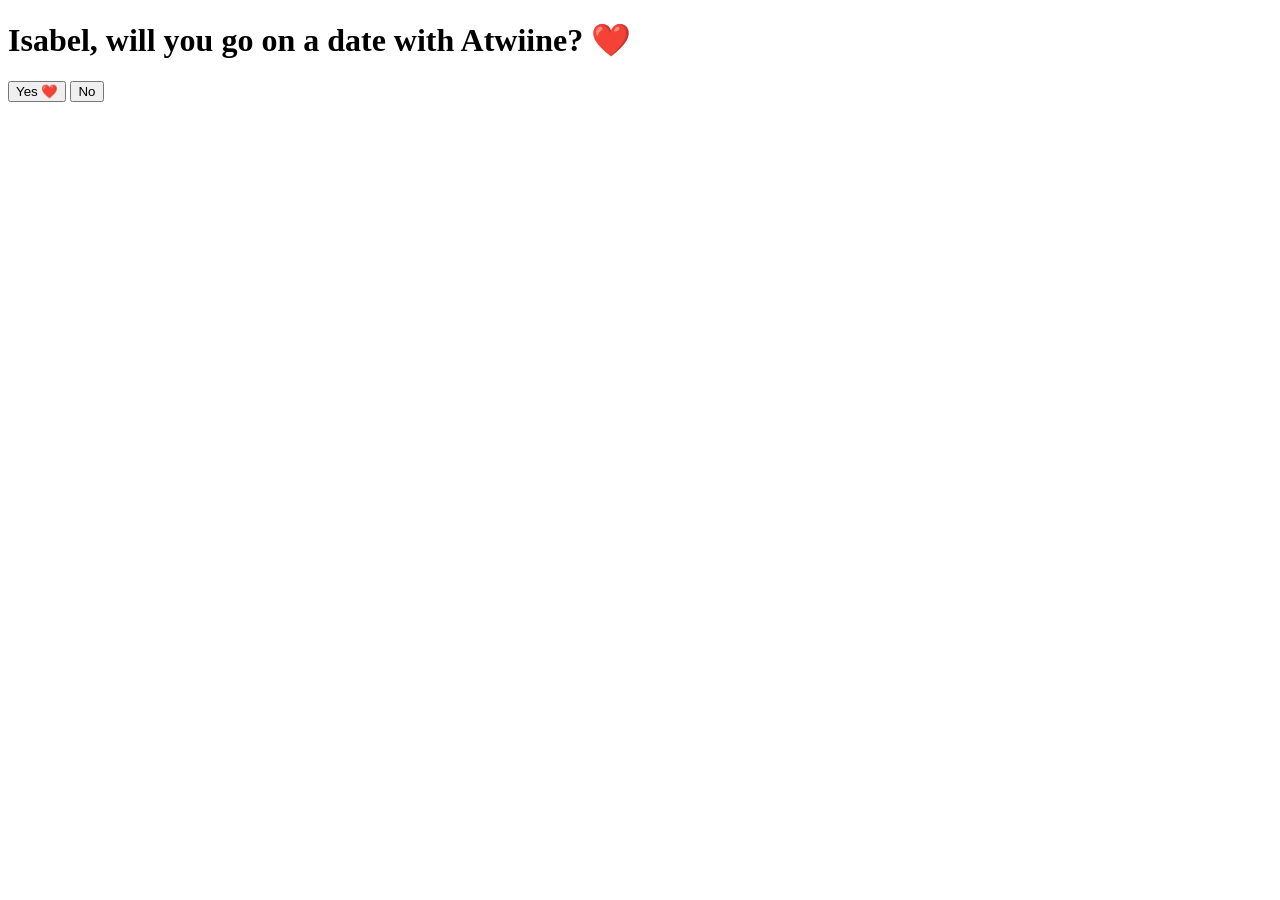
==== index.html @ f7d806d9 "Initial commit" ====
<!DOCTYPE html>
<html>
<head>
<link rel="stylesheet" href="styles.css">
</head>
<body>

<div class="container">
  <h1 id="titleText"></h1>
  <button class="primary" onclick="start()">Yes ❤️</button>
  <button id="noBtn">No</button>
</div>

<audio id="bgMusic" loop>
  <source src="audio/romantic.mp3">
</audio>

<script>
const yourName = "Atwiine";
const herName = "Isabel";

document.getElementById("titleText").innerText =
`${herName}, will you go on a date with ${yourName}? ❤️`;

const noBtn = document.getElementById("noBtn");
noBtn.onmouseover = () => {
  noBtn.style.position = "absolute";
  noBtn.style.top = Math.random()*80+"%";
  noBtn.style.left = Math.random()*80+"%";
};

function start() {
  const music = document.getElementById("bgMusic");
  music.volume = 0;
  music.play();

  let v = 0;
  let fade = setInterval(()=>{
    if(v<0.5){ v+=0.05; music.volume=v;}
    else clearInterval(fade);
  },200);

  localStorage.setItem("musicPlaying", "true");

  setTimeout(()=>{
    window.location.href = "day.html";
  }, 500);
}
</script>

</body>
</html>
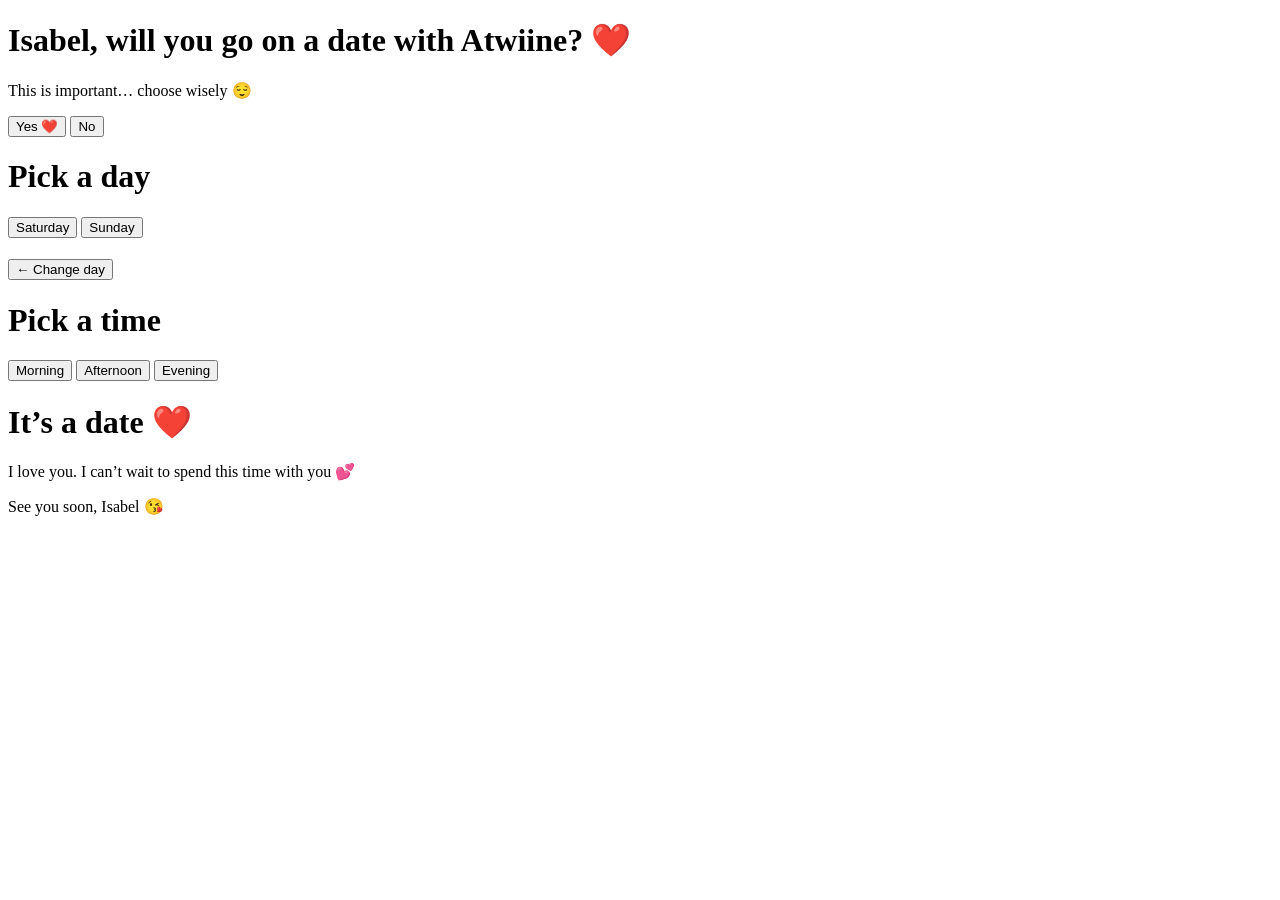
==== commit 80e01240: "Create interactive date proposal HTML structure This HTML file creates an interactive experience for" ====
--- a/index.html
+++ b/index.html
@@ -1,52 +1,179 @@
 <!DOCTYPE html>
-<html>
+<html lang="en">
 <head>
+<meta charset="UTF-8">
+<meta name="viewport" content="width=device-width, initial-scale=1.0">
+<title>A Special Question ❤️</title>
+
 <link rel="stylesheet" href="styles.css">
 </head>
+
 <body>
 
 <div class="container">
-  <h1 id="titleText"></h1>
-  <button class="primary" onclick="start()">Yes ❤️</button>
-  <button id="noBtn">No</button>
+
+  <!-- STEP 1 -->
+  <div class="screen active" id="step1">
+    <h1 id="titleText"></h1>
+    <p>This is important… choose wisely 😌</p>
+    <button class="primary" onclick="startExperience()">Yes ❤️</button>
+    <button id="noBtn">No</button>
+  </div>
+
+  <!-- STEP 2 -->
+  <div class="screen" id="step2">
+    <h1>Pick a day</h1>
+    <button onclick="selectDay('Saturday')">Saturday</button>
+    <button onclick="selectDay('Sunday')">Sunday</button>
+  </div>
+
+  <!-- STEP 3 -->
+  <div class="screen" id="step3">
+    <h1 id="dayTitle"></h1>
+    <div id="options"></div>
+    <button class="secondary" onclick="goBack(2)">← Change day</button>
+  </div>
+
+  <!-- STEP 4 -->
+  <div class="screen" id="step4">
+    <h1>Pick a time</h1>
+    <button onclick="finish('Morning ☀️')">Morning</button>
+    <button onclick="finish('Afternoon 🌤️')">Afternoon</button>
+    <button onclick="finish('Evening 🌙')">Evening</button>
+  </div>
+
+  <!-- FINAL -->
+  <div class="screen" id="final">
+    <h1>It’s a date ❤️</h1>
+    <p id="result"></p>
+    <p>I love you. I can’t wait to spend this time with you 💕</p>
+    <p>See you soon, Isabel 😘</p>
+
+    <div id="catGif" class="hidden">
+      <div class="tenor-gif-embed"
+        data-postid="9168835756461277783"
+        data-share-method="host"
+        data-width="100%">
+      </div>
+    </div>
+  </div>
+
 </div>
 
+<!-- AUDIO -->
 <audio id="bgMusic" loop>
   <source src="audio/romantic.mp3">
 </audio>
 
+<audio id="clickSound">
+  <source src="audio/click.mp3">
+</audio>
+
 <script>
+// ===== NAMES =====
 const yourName = "Atwiine";
 const herName = "Isabel";
 
 document.getElementById("titleText").innerText =
 `${herName}, will you go on a date with ${yourName}? ❤️`;
 
-const noBtn = document.getElementById("noBtn");
-noBtn.onmouseover = () => {
-  noBtn.style.position = "absolute";
-  noBtn.style.top = Math.random()*80+"%";
-  noBtn.style.left = Math.random()*80+"%";
-};
+// ===== SOUND =====
+function playClick() {
+  const click = document.getElementById("clickSound");
+  click.currentTime = 0;
+  click.play().catch(()=>{});
+}
 
-function start() {
+document.addEventListener("click", (e)=>{
+  if(e.target.tagName === "BUTTON") playClick();
+});
+
+// ===== MUSIC FADE =====
+function startExperience(){
   const music = document.getElementById("bgMusic");
+
   music.volume = 0;
-  music.play();
+  music.play().catch(()=>{});
 
   let v = 0;
   let fade = setInterval(()=>{
-    if(v<0.5){ v+=0.05; music.volume=v;}
-    else clearInterval(fade);
+    if(v < 0.5){
+      v += 0.05;
+      music.volume = v;
+    } else clearInterval(fade);
   },200);
 
-  localStorage.setItem("musicPlaying", "true");
+  showStep(2);
+}
+
+// ===== NAVIGATION =====
+let selectedDay = "";
+let selectedPlace = "";
+
+function showStep(step){
+  document.querySelectorAll(".screen").forEach(s=>{
+    s.classList.remove("active");
+  });
 
   setTimeout(()=>{
-    window.location.href = "day.html";
-  }, 500);
+    document.getElementById("step"+step)?.classList.add("active");
+    if(step === "final") document.getElementById("final").classList.add("active");
+  },200);
 }
+
+function goBack(step){
+  showStep(step);
+}
+
+function selectDay(day){
+  selectedDay = day;
+  document.getElementById("dayTitle").innerText = day + " options";
+
+  const optionsDiv = document.getElementById("options");
+  optionsDiv.innerHTML = "";
+
+  if(day==="Saturday"){
+    addOption("Jahazi Pier – Munyonyo");
+    addOption("Usawa Cafe – Naguru");
+  } else {
+    addOption("Paint & Chicken – Chop House Gardens");
+    addOption("Le Botti Clubbing");
+  }
+
+  showStep(3);
+}
+
+function addOption(name){
+  const btn = document.createElement("button");
+  btn.innerText = name;
+  btn.onclick = ()=>{
+    selectedPlace = name;
+    showStep(4);
+  };
+  document.getElementById("options").appendChild(btn);
+}
+
+function finish(time){
+  document.getElementById("result").innerText =
+  `${selectedDay} • ${selectedPlace} • ${time}`;
+
+  showStep("final");
+
+  setTimeout(()=>{
+    document.getElementById("catGif").classList.remove("hidden");
+  },800);
+}
+
+// ===== FLOATING NO =====
+const noBtn = document.getElementById("noBtn");
+noBtn.onmouseover = ()=>{
+  noBtn.style.position="absolute";
+  noBtn.style.top=Math.random()*80+"%";
+  noBtn.style.left=Math.random()*80+"%";
+};
 </script>
 
+<script async src="https://tenor.com/embed.js"></script>
+
 </body>
-</html>+</html>
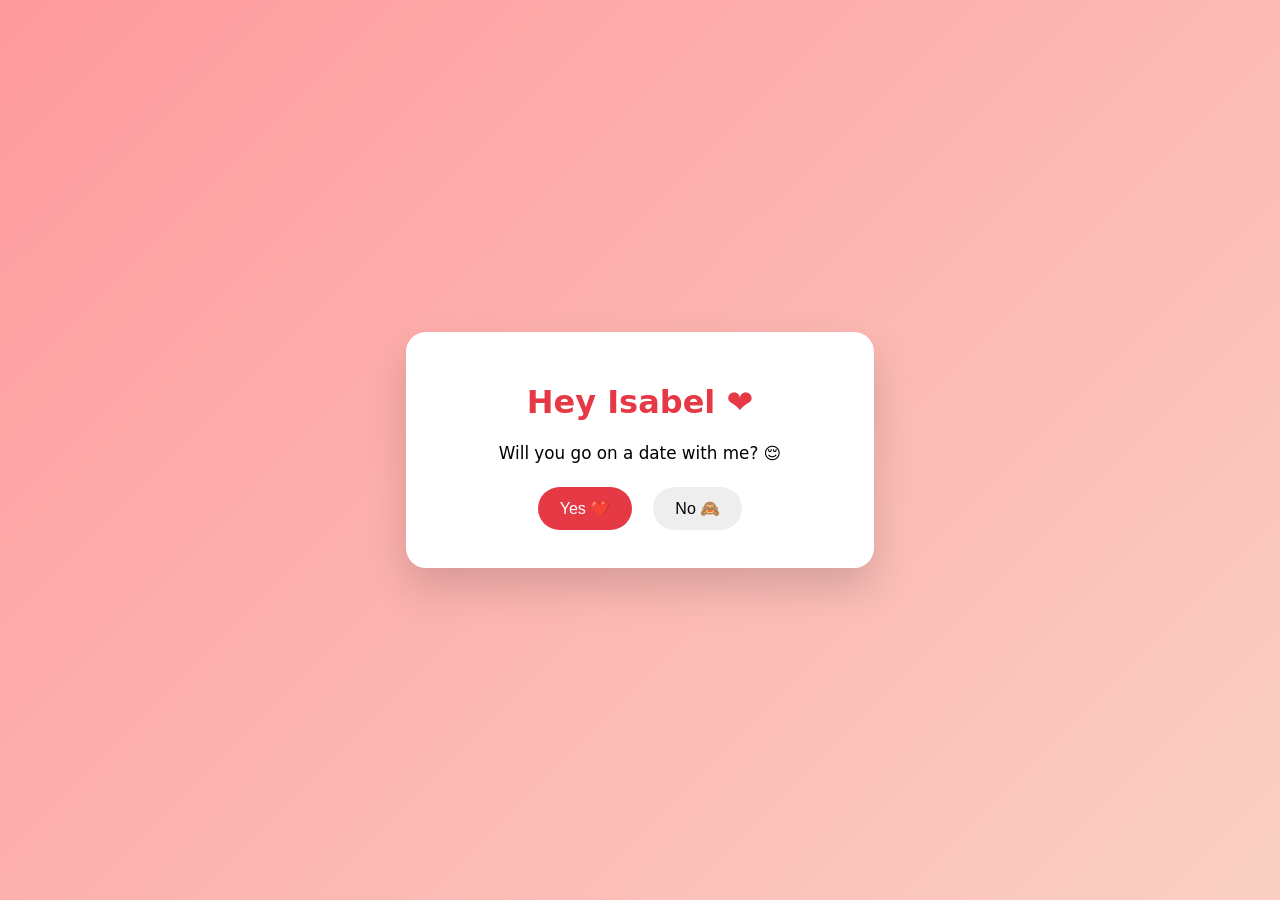
==== commit 1edb36d5: "Create index.html" ====
--- a/index.html
+++ b/index.html
@@ -5,37 +5,87 @@
 <meta name="viewport" content="width=device-width, initial-scale=1.0">
 <title>A Special Question ❤️</title>
 
-<link rel="stylesheet" href="styles.css">
+<style>
+body {
+  font-family: system-ui, -apple-system, sans-serif;
+  background: linear-gradient(135deg, #ff9a9e, #fad0c4);
+  min-height: 100vh;
+  display: flex;
+  align-items: center;
+  justify-content: center;
+  margin: 0;
+}
+
+.card {
+  background: white;
+  border-radius: 20px;
+  padding: 30px 24px;
+  max-width: 420px;
+  width: 90%;
+  text-align: center;
+  box-shadow: 0 20px 40px rgba(0,0,0,0.15);
+  position: relative;
+}
+
+h1 { color: #e63946; }
+p { font-size: 1.05rem; }
+
+button {
+  font-size: 1rem;
+  padding: 12px 22px;
+  border-radius: 999px;
+  border: none;
+  cursor: pointer;
+  margin: 8px;
+}
+
+.yes { background: #e63946; color: white; }
+.no { background: #eee; }
+
+img {
+  width: 100%;
+  border-radius: 14px;
+  margin-top: 10px;
+}
+
+.hidden { display: none; }
+</style>
 </head>
 
 <body>
 
-<div class="container">
+<div class="card">
+
+  <!-- AUDIO -->
+  <audio id="bgMusic" loop>
+    <source src="audio/romantic.mp3">
+  </audio>
 
   <!-- STEP 1 -->
-  <div class="screen active" id="step1">
-    <h1 id="titleText"></h1>
-    <p>This is important… choose wisely 😌</p>
-    <button class="primary" onclick="startExperience()">Yes ❤️</button>
-    <button id="noBtn">No</button>
+  <div id="step1">
+    <h1 id="title"></h1>
+    <p id="question">Will you go on a date with me? 😌</p>
+
+    <button class="yes" onclick="start()">Yes ❤️</button>
+    <button class="no" id="noBtn">No 🙈</button>
   </div>
 
   <!-- STEP 2 -->
-  <div class="screen" id="step2">
+  <div id="step2" class="hidden">
     <h1>Pick a day</h1>
-    <button onclick="selectDay('Saturday')">Saturday</button>
-    <button onclick="selectDay('Sunday')">Sunday</button>
+    <button onclick="chooseDay('Saturday')">Saturday</button>
+    <button onclick="chooseDay('Sunday')">Sunday</button>
   </div>
 
   <!-- STEP 3 -->
-  <div class="screen" id="step3">
+  <div id="step3" class="hidden">
     <h1 id="dayTitle"></h1>
     <div id="options"></div>
-    <button class="secondary" onclick="goBack(2)">← Change day</button>
+    <button onclick="back()">← Back</button>
   </div>
 
   <!-- STEP 4 -->
-  <div class="screen" id="step4">
+  <div id="step4" class="hidden">
     <h1>Pick a time</h1>
     <button onclick="finish('Morning ☀️')">Morning</button>
     <button onclick="finish('Afternoon 🌤️')">Afternoon</button>
@@ -43,134 +93,128 @@
   </div>
 
   <!-- FINAL -->
-  <div class="screen" id="final">
+  <div id="final" class="hidden">
     <h1>It’s a date ❤️</h1>
     <p id="result"></p>
-    <p>I love you. I can’t wait to spend this time with you 💕</p>
-    <p>See you soon, Isabel 😘</p>
-
-    <div id="catGif" class="hidden">
-      <div class="tenor-gif-embed"
-        data-postid="9168835756461277783"
-        data-share-method="host"
-        data-width="100%">
-      </div>
+    <p>I love you. I can’t wait to see you 💕</p>
+
+    <div class="tenor-gif-embed"
+      data-postid="9168835756461277783"
+      data-share-method="host"
+      data-width="100%">
     </div>
+
+    <p style="margin-top:15px;"><strong>— Atwiine ❤️</strong></p>
   </div>
 
 </div>
 
-<!-- AUDIO -->
-<audio id="bgMusic" loop>
-  <source src="audio/romantic.mp3">
-</audio>
-
-<audio id="clickSound">
-  <source src="audio/click.mp3">
-</audio>
-
 <script>
-// ===== NAMES =====
-const yourName = "Atwiine";
 const herName = "Isabel";
-
-document.getElementById("titleText").innerText =
-`${herName}, will you go on a date with ${yourName}? ❤️`;
-
-// ===== SOUND =====
-function playClick() {
-  const click = document.getElementById("clickSound");
-  click.currentTime = 0;
-  click.play().catch(()=>{});
-}
-
-document.addEventListener("click", (e)=>{
-  if(e.target.tagName === "BUTTON") playClick();
+document.getElementById("title").innerText =
+`Hey ${herName} ❤️`;
+
+
+// ===== MUSIC (user interaction safe)
+const music = document.getElementById("bgMusic");
+
+document.addEventListener("click", () => {
+  music.play().catch(()=>{});
+}, { once: true });
+
+
+// ===== NO BUTTON BEHAVIOR
+let noCount = 0;
+const messages = [
+  "Are you sure? 🥺",
+  "Think again… 💭",
+  "I promise good vibes 😌",
+  "Don’t do this 😭",
+  "You know it’s a yes ❤️"
+];
+
+const noBtn = document.getElementById("noBtn");
+const question = document.getElementById("question");
+const card = document.querySelector(".card");
+
+noBtn.addEventListener("mouseenter", moveNo);
+noBtn.addEventListener("click", () => {
+  question.textContent = messages[noCount % messages.length];
+  noCount++;
 });
 
-// ===== MUSIC FADE =====
-function startExperience(){
-  const music = document.getElementById("bgMusic");
-
-  music.volume = 0;
-  music.play().catch(()=>{});
-
-  let v = 0;
-  let fade = setInterval(()=>{
-    if(v < 0.5){
-      v += 0.05;
-      music.volume = v;
-    } else clearInterval(fade);
-  },200);
-
-  showStep(2);
-}
-
-// ===== NAVIGATION =====
+function moveNo() {
+  const rect = card.getBoundingClientRect();
+  const maxX = rect.width - 100;
+  const maxY = rect.height - 50;
+
+  noBtn.style.position = "absolute";
+  noBtn.style.left = Math.random()*maxX + "px";
+  noBtn.style.top = Math.random()*maxY + "px";
+}
+
+
+// ===== FLOW
 let selectedDay = "";
 let selectedPlace = "";
 
-function showStep(step){
-  document.querySelectorAll(".screen").forEach(s=>{
-    s.classList.remove("active");
-  });
-
-  setTimeout(()=>{
-    document.getElementById("step"+step)?.classList.add("active");
-    if(step === "final") document.getElementById("final").classList.add("active");
-  },200);
-}
-
-function goBack(step){
-  showStep(step);
-}
-
-function selectDay(day){
+function start() {
+  show("step2");
+}
+
+function chooseDay(day) {
   selectedDay = day;
-  document.getElementById("dayTitle").innerText = day + " options";
-
-  const optionsDiv = document.getElementById("options");
-  optionsDiv.innerHTML = "";
+  show("step3");
+
+  const title = document.getElementById("dayTitle");
+  const options = document.getElementById("options");
+
+  title.innerText = day + " options";
+  options.innerHTML = "";
 
   if(day==="Saturday"){
-    addOption("Jahazi Pier – Munyonyo");
-    addOption("Usawa Cafe – Naguru");
+    addOption("Jahazi Pier – Munyonyo", "images/jahazi.jpg");
+    addOption("Cantine Davino – Kololo", "images/usawa.jpg");
   } else {
-    addOption("Paint & Chicken – Chop House Gardens");
-    addOption("Le Botti Clubbing");
+    addOption("Paint & Chicken – Chop House Gardens", "images/chophouse.jpg");
+    addOption("Le Botti Clubbing", "images/lebotti.jpg");
   }
-
-  showStep(3);
-}
-
-function addOption(name){
-  const btn = document.createElement("button");
-  btn.innerText = name;
-  btn.onclick = ()=>{
+}
+
+function addOption(name, img){
+  const div = document.createElement("div");
+
+  div.innerHTML = `
+    <button>${name}</button>
+    <img src="${img}">
+  `;
+
+  div.querySelector("button").onclick = () => {
     selectedPlace = name;
-    showStep(4);
+    show("step4");
   };
-  document.getElementById("options").appendChild(btn);
+
+  document.getElementById("options").appendChild(div);
 }
 
 function finish(time){
   document.getElementById("result").innerText =
   `${selectedDay} • ${selectedPlace} • ${time}`;
 
-  showStep("final");
-
-  setTimeout(()=>{
-    document.getElementById("catGif").classList.remove("hidden");
-  },800);
-}
-
-// ===== FLOATING NO =====
-const noBtn = document.getElementById("noBtn");
-noBtn.onmouseover = ()=>{
-  noBtn.style.position="absolute";
-  noBtn.style.top=Math.random()*80+"%";
-  noBtn.style.left=Math.random()*80+"%";
-};
+  show("final");
+}
+
+function back(){
+  show("step2");
+}
+
+function show(id){
+  ["step1","step2","step3","step4","final"].forEach(s=>{
+    document.getElementById(s).classList.add("hidden");
+  });
+
+  document.getElementById(id).classList.remove("hidden");
+}
 </script>
 
 <script async src="https://tenor.com/embed.js"></script>
